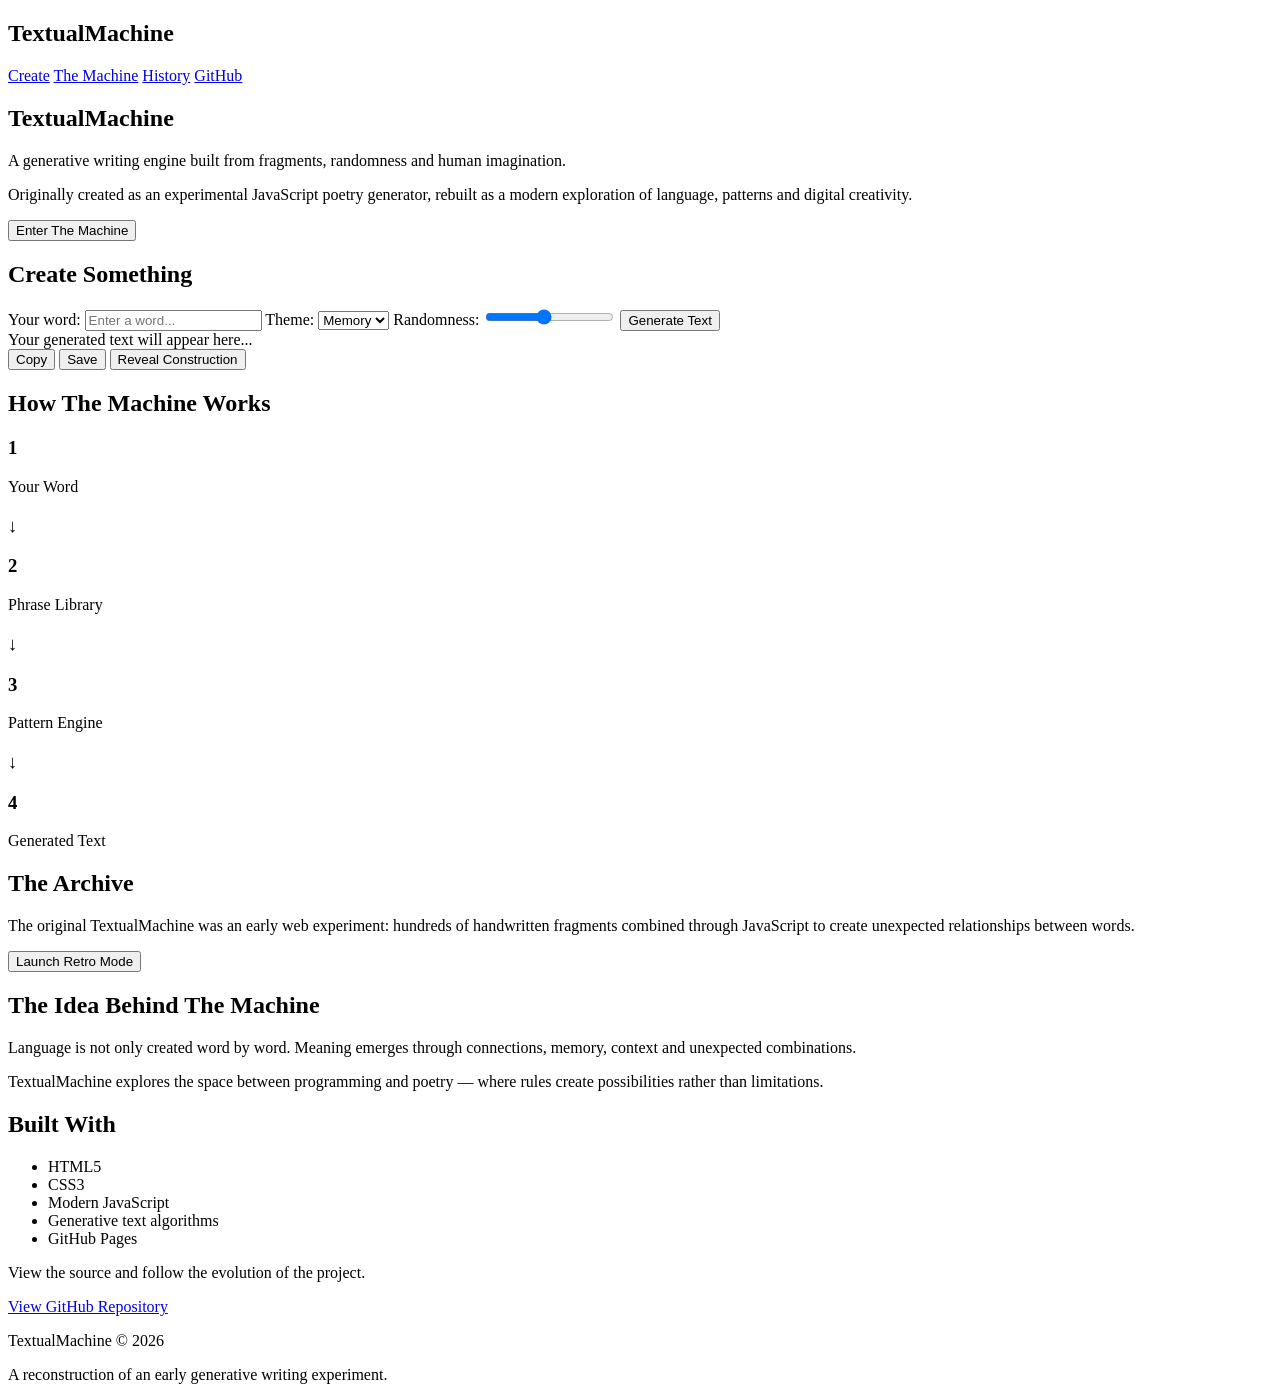
==== index.html @ 466dceef "serves as front doot to TextualMachine This HTML file serves as the main structure for the TextualMa" ====
<!DOCTYPE html>
<html lang="en">

<head>
    <meta charset="UTF-8">
    <meta name="viewport" content="width=device-width, initial-scale=1.0">

    <title>TextualMachine | Generative Writing Engine</title>

    <link rel="stylesheet" href="style.css">
</head>


<body>

<header class="hero">

    <nav>
        <h2>TextualMachine</h2>

        <div>
            <a href="#create">Create</a>
            <a href="#machine">The Machine</a>
            <a href="#history">History</a>
            <a href="#github">GitHub</a>
        </div>
    </nav>


    <section>

        <h1>
            TextualMachine
        </h1>

        <p class="subtitle">
            A generative writing engine built from fragments,
            randomness and human imagination.
        </p>


        <p>
            Originally created as an experimental JavaScript poetry
            generator, rebuilt as a modern exploration of language,
            patterns and digital creativity.
        </p>


        <button onclick="scrollToGenerator()">
            Enter The Machine
        </button>

    </section>

</header>



<main>


<section id="create" class="generator">

<h2>Create Something</h2>


<label>
Your word:
</label>

<input 
    id="wordInput"
    type="text"
    placeholder="Enter a word..."
>



<label>
Theme:
</label>

<select id="theme">

<option value="memory">
Memory
</option>

<option value="dream">
Dream
</option>

<option value="change">
Change
</option>

<option value="identity">
Identity
</option>

<option value="future">
Future
</option>

</select>



<label>
Randomness:
</label>


<input 
    type="range"
    id="randomness"
    min="1"
    max="10"
    value="5"
>


<button id="generate">
Generate Text
</button>



<article id="output">

Your generated text will appear here...

</article>



<div class="actions">

<button>
Copy
</button>

<button>
Save
</button>

<button>
Reveal Construction
</button>

</div>


</section>




<section id="machine">


<h2>
How The Machine Works
</h2>


<div class="flow">


<div>
<h3>1</h3>
<p>Your Word</p>
</div>


<div>
<h3>↓</h3>
</div>


<div>
<h3>2</h3>
<p>Phrase Library</p>
</div>


<div>
<h3>↓</h3>
</div>


<div>
<h3>3</h3>
<p>Pattern Engine</p>
</div>


<div>
<h3>↓</h3>
</div>


<div>
<h3>4</h3>
<p>Generated Text</p>
</div>


</div>


</section>





<section id="history">


<h2>
The Archive
</h2>


<p>

The original TextualMachine was an early web experiment:
hundreds of handwritten fragments combined through JavaScript
to create unexpected relationships between words.

</p>


<button>
Launch Retro Mode
</button>


</section>






<section class="philosophy">


<h2>
The Idea Behind The Machine
</h2>


<p>

Language is not only created word by word.
Meaning emerges through connections, memory,
context and unexpected combinations.

</p>


<p>

TextualMachine explores the space between
programming and poetry — where rules create
possibilities rather than limitations.

</p>


</section>





<section id="github">


<h2>
Built With
</h2>


<ul>

<li>HTML5</li>
<li>CSS3</li>
<li>Modern JavaScript</li>
<li>Generative text algorithms</li>
<li>GitHub Pages</li>

</ul>


<p>

View the source and follow the evolution of the project.

</p>


<a href="#">
View GitHub Repository
</a>


</section>


</main>





<footer>

<p>
TextualMachine © 2026
</p>

<p>
A reconstruction of an early generative writing experiment.
</p>

</footer>




<script>

function scrollToGenerator(){

    document
    .getElementById("create")
    .scrollIntoView({
        behavior:"smooth"
    });

}

</script>


<script src="phrases.js"></script>
<script src="templates.js"></script>
<script src="script.js"></script>


</body>

</html>
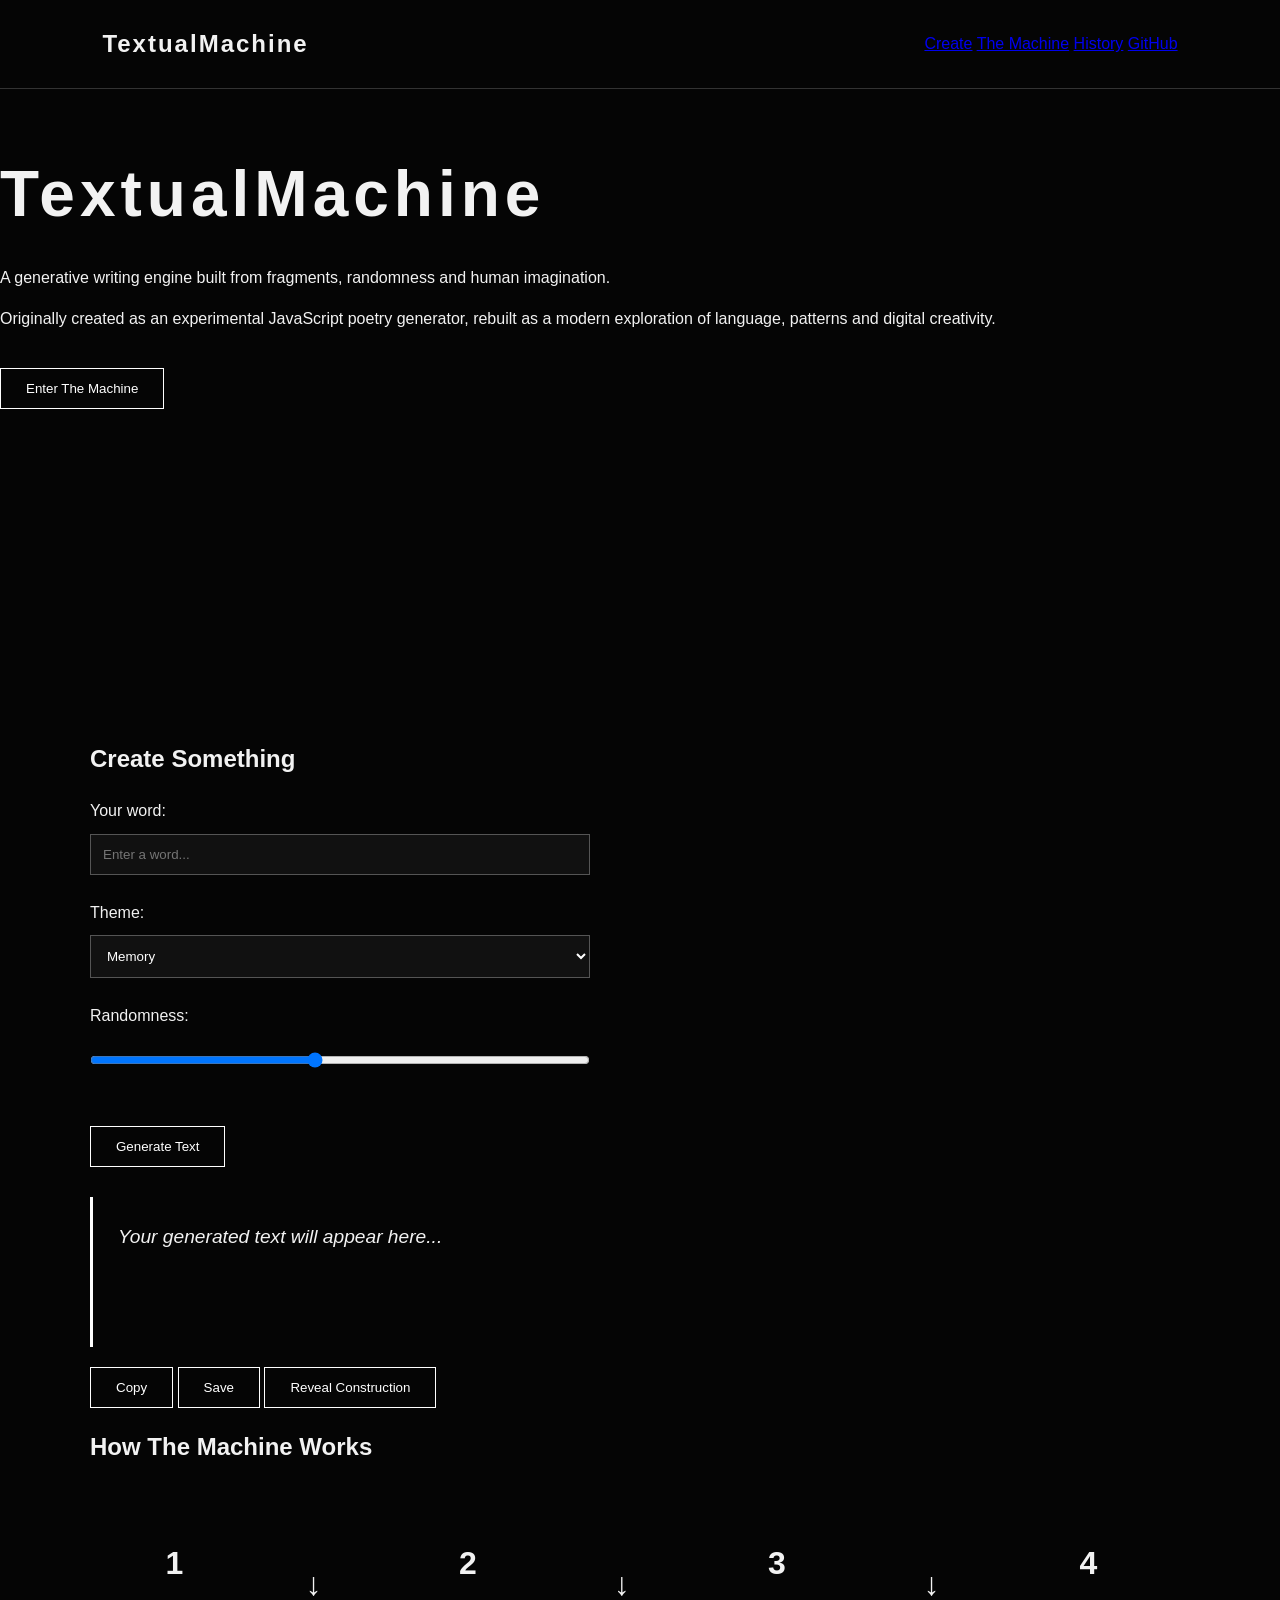
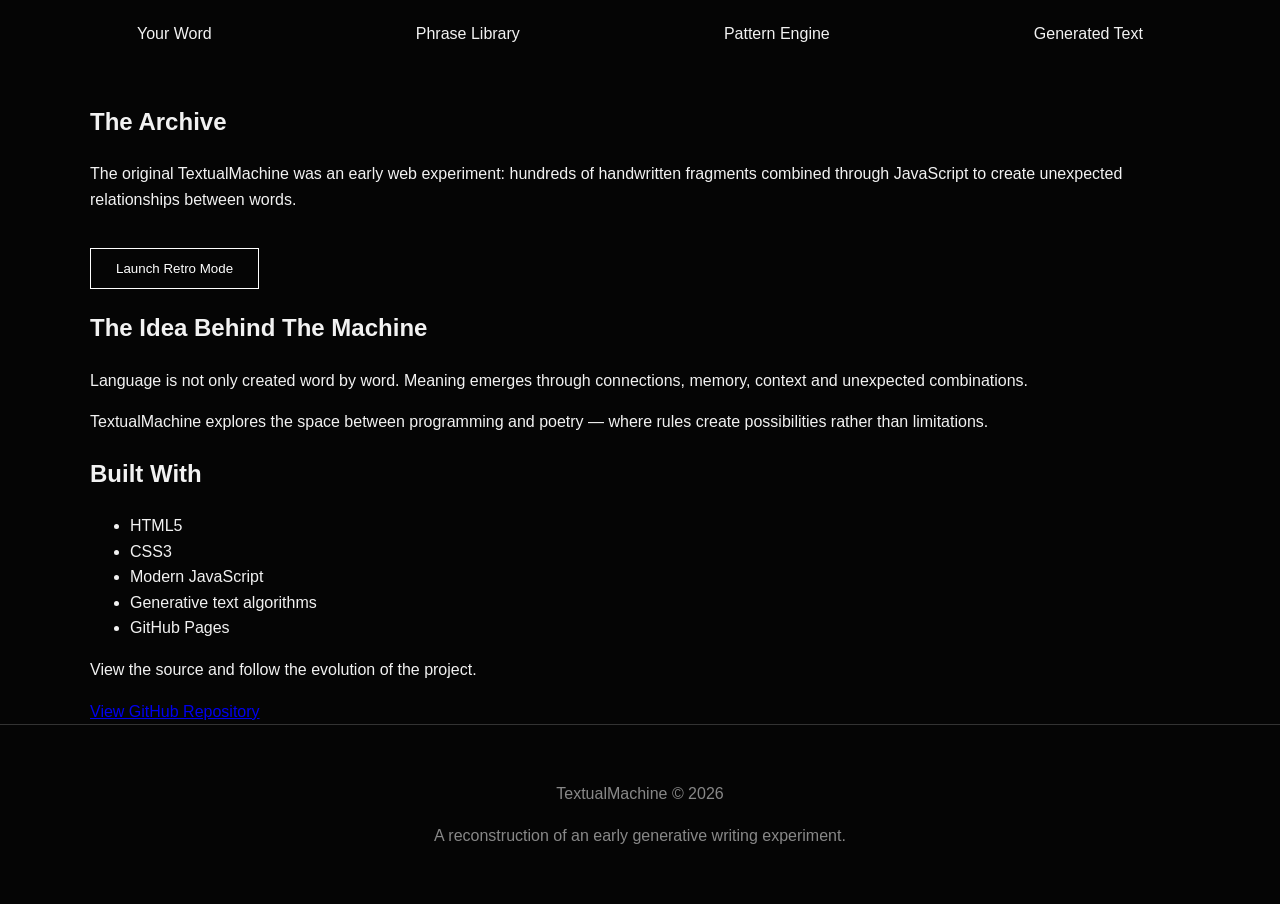
==== commit 02443e73: "Update index.html A link added" ====
--- a/index.html
+++ b/index.html
@@ -302,7 +302,7 @@
 </p>
 
 
-<a href="#">
+<a href="https://github.com/vicmt093-cmd">
 View GitHub Repository
 </a>
 
--- a/style.css
+++ b/style.css
@@ -0,0 +1,337 @@
+/* 
+   TextualMachine
+   Main stylesheet
+*/
+
+
+/* ---------- Base ---------- */
+
+* {
+    box-sizing: border-box;
+}
+
+
+body {
+    margin: 0;
+    padding: 0;
+
+    background: #050505;
+    color: #f2f2f2;
+
+    font-family:
+        "Segoe UI",
+        Arial,
+        sans-serif;
+
+    line-height: 1.6;
+}
+
+
+/* ---------- Navigation ---------- */
+
+
+nav {
+
+    display: flex;
+    justify-content: space-between;
+    align-items: center;
+
+    padding: 25px 8%;
+
+    border-bottom: 1px solid #333;
+
+}
+
+
+nav h2 {
+
+    letter-spacing: 2px;
+    margin: 0;
+
+}
+
+
+.nav-links a {
+
+    color: white;
+
+    text-decoration: none;
+
+    margin-left: 25px;
+
+    transition: opacity 0.3s;
+
+}
+
+
+.nav-links a:hover {
+
+    opacity: 0.6;
+
+}
+
+
+
+/* ---------- Hero ---------- */
+
+
+.hero {
+
+    min-height: 80vh;
+
+    display: flex;
+    flex-direction: column;
+
+}
+
+
+.hero-content {
+
+    max-width: 900px;
+
+    margin: auto;
+
+    padding: 60px 8%;
+
+}
+
+
+.hero h1 {
+
+    font-size: 4rem;
+
+    margin-bottom: 20px;
+
+    letter-spacing: 5px;
+
+}
+
+
+.tagline {
+
+    font-size: 1.5rem;
+
+    color: #aaa;
+
+}
+
+
+
+/* ---------- Buttons ---------- */
+
+
+button {
+
+    background: transparent;
+
+    color: white;
+
+    border: 1px solid white;
+
+    padding: 12px 25px;
+
+    margin-top: 20px;
+
+    cursor: pointer;
+
+    transition: all 0.3s;
+
+}
+
+
+
+button:hover {
+
+    background: white;
+
+    color: black;
+
+}
+
+
+
+/* ---------- Sections ---------- */
+
+
+main {
+
+    width: 90%;
+
+    max-width: 1100px;
+
+    margin: auto;
+
+}
+
+
+
+.card {
+
+    margin: 80px 0;
+
+    padding: 40px;
+
+    border: 1px solid #333;
+
+    background: rgba(255,255,255,0.03);
+
+}
+
+
+
+.card h2 {
+
+    letter-spacing: 3px;
+
+}
+
+
+
+
+
+/* ---------- Generator ---------- */
+
+
+input,
+select {
+
+    display: block;
+
+    width: 100%;
+
+    max-width: 500px;
+
+    margin: 10px 0 25px;
+
+    padding: 12px;
+
+    background: #111;
+
+    color: white;
+
+    border: 1px solid #555;
+
+}
+
+
+
+#output {
+
+    margin-top: 30px;
+
+    min-height: 150px;
+
+    padding: 25px;
+
+    border-left: 3px solid white;
+
+    font-size: 1.2rem;
+
+    font-style: italic;
+
+}
+
+
+
+.buttons {
+
+    display: flex;
+
+    gap: 15px;
+
+}
+
+
+
+/* ---------- Machine Flow ---------- */
+
+
+.flow {
+
+    display: flex;
+
+    align-items: center;
+
+    justify-content: space-around;
+
+    flex-wrap: wrap;
+
+    text-align:center;
+
+}
+
+
+
+.flow div {
+
+    padding:20px;
+
+}
+
+
+
+.flow h3 {
+
+    font-size:2rem;
+
+}
+
+
+
+/* ---------- Footer ---------- */
+
+
+footer {
+
+    text-align:center;
+
+    padding:40px;
+
+    border-top:1px solid #333;
+
+    color:#888;
+
+}
+
+
+
+
+
+/* ---------- Mobile ---------- */
+
+
+@media(max-width:700px){
+
+
+nav {
+
+    flex-direction:column;
+
+    gap:20px;
+
+}
+
+
+.hero h1 {
+
+    font-size:2.5rem;
+
+}
+
+
+
+.flow {
+
+    flex-direction:column;
+
+}
+
+
+.buttons {
+
+    flex-direction:column;
+
+}
+
+
+}
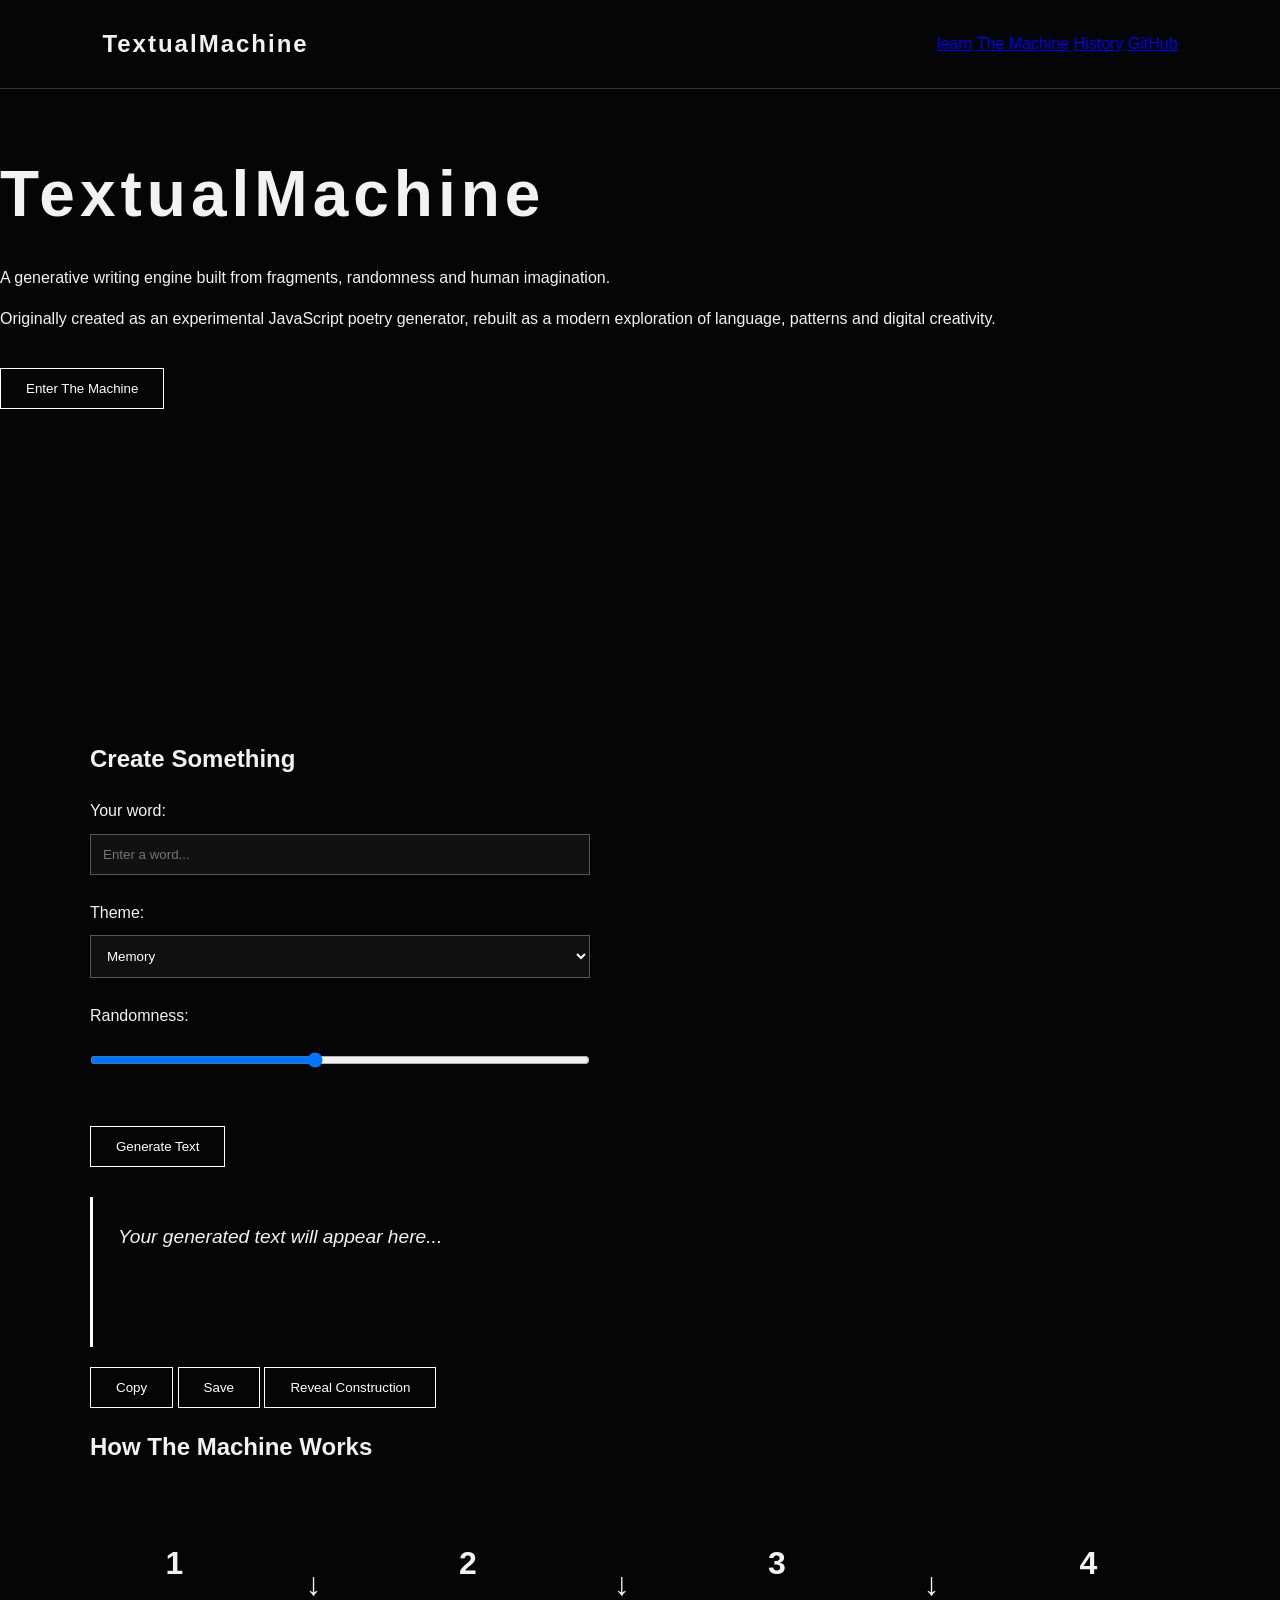
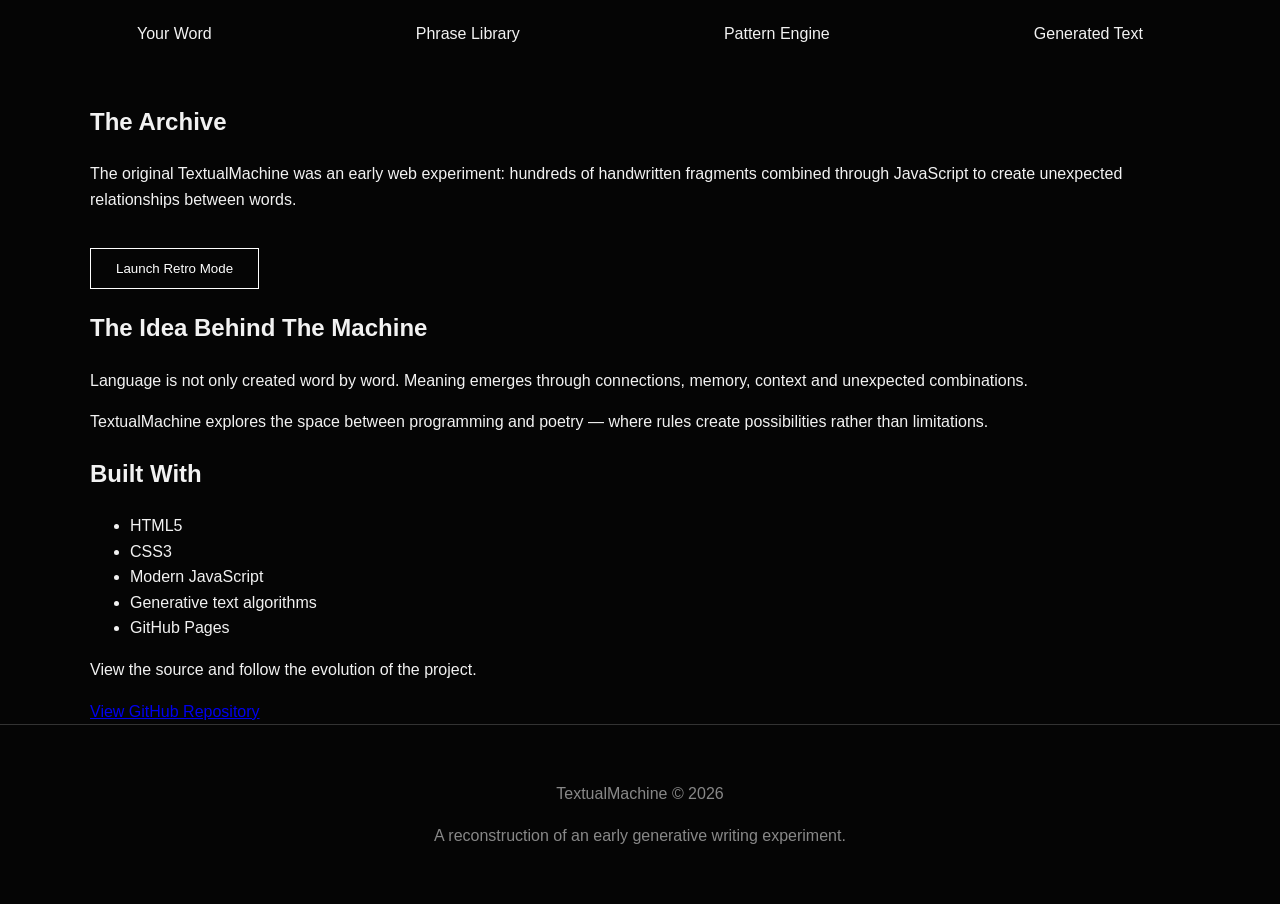
==== commit 0f64b18d: "Update index.html" ====
--- a/index.html
+++ b/index.html
@@ -19,10 +19,10 @@
         <h2>TextualMachine</h2>
 
         <div>
-            <a href="#create">Create</a>
+            <a href="https://vicmt093-cmd.github.io/shiva.html">learn</a>
             <a href="#machine">The Machine</a>
             <a href="#history">History</a>
-            <a href="#github">GitHub</a>
+            <a href="https://github.com/vicmt093-cmd">GitHub</a>
         </div>
     </nav>
 
